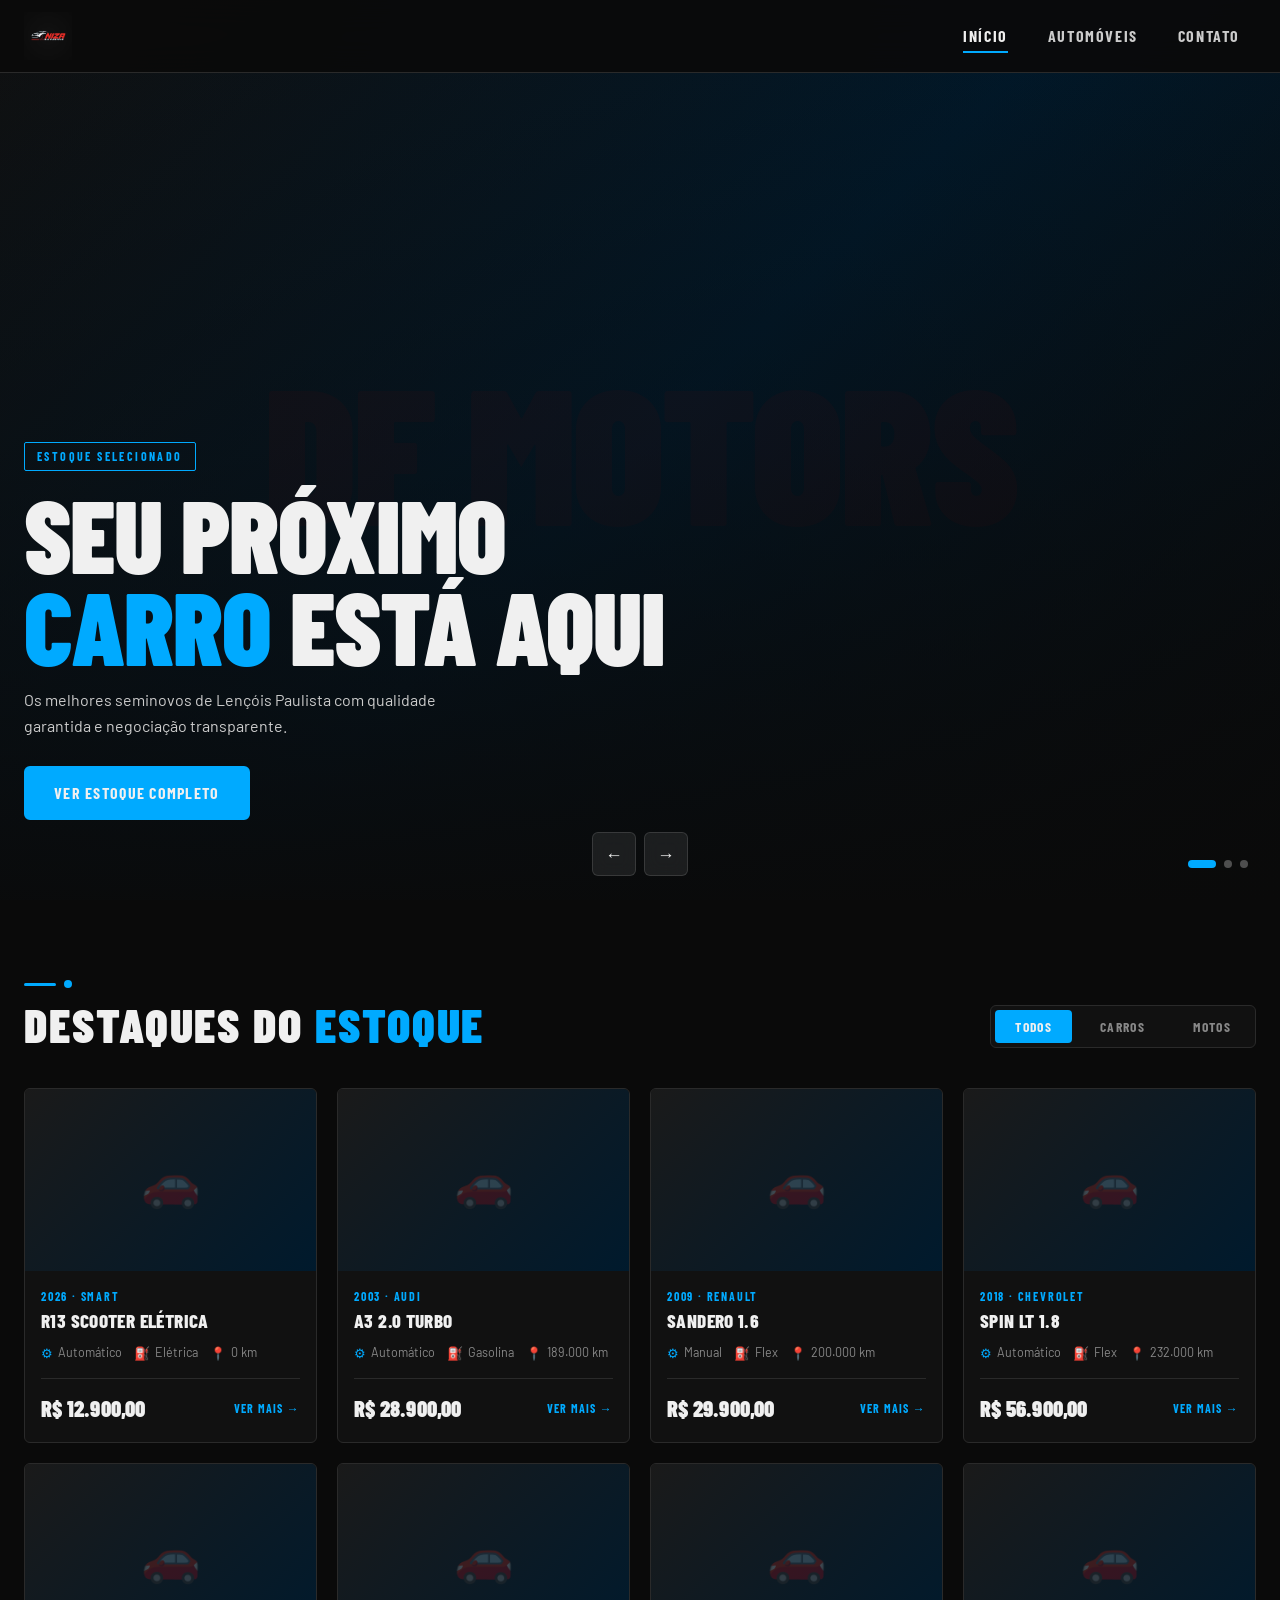
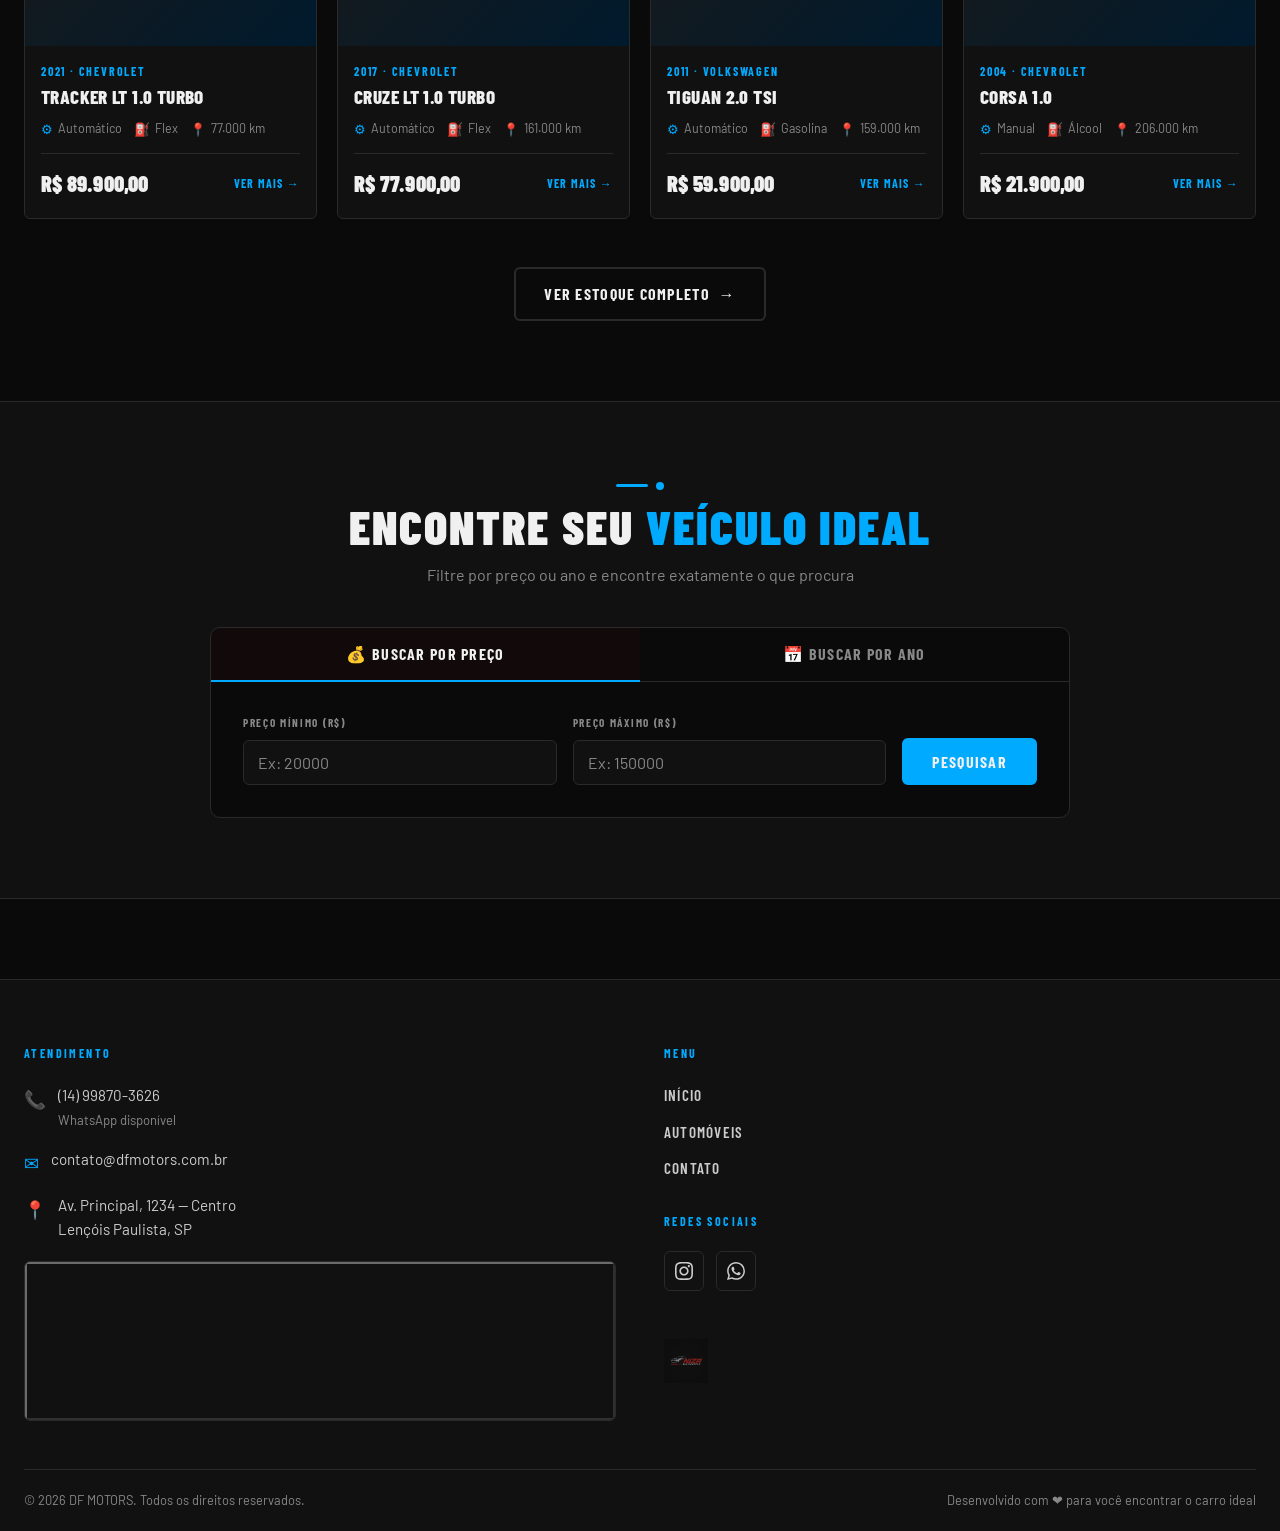
==== index.html @ ae1378fc "Initial commit" ====
<!DOCTYPE html>
<html lang="pt-BR">
<head>
  <meta charset="UTF-8">
  <meta name="viewport" content="width=device-width, initial-scale=1.0">
  <title>DF MOTORS — Seu próximo carro está aqui</title>
  <meta name="description" content="DF MOTORS — Os melhores carros e motos seminovos de Lençóis Paulista. Qualidade e confiança em cada negócio.">
  <link rel="stylesheet" href="css/style.css">
  <!-- Favicon placeholder -->
  <link rel="icon" href="imgs/logo.png" type="image/png">
</head>
<body>

  <!-- HEADER -->
  <div id="header-placeholder"></div>

  <!-- ════════════ HERO SLIDER ════════════ -->
  <section class="hero-slider" id="hero">

    <!-- SLIDE 1 — placeholder com texto grande (troque por <picture> com srcset quando tiver as imagens) -->
    <div class="slide active" data-index="0">
      <div class="slide-placeholder">
        <span class="slide-placeholder-text">DF MOTORS</span>
      </div>
      <!-- quando tiver imagem, substitua o slide-placeholder por:
      <picture>
        <source srcset="imgs/imgs-home/slide1-mobile.webp" media="(max-width:768px)">
        <source srcset="imgs/imgs-home/slide1.webp">
        <img src="imgs/imgs-home/slide1.jpg" alt="Slide 1" class="slide-bg" style="position:absolute;inset:0;width:100%;height:100%;object-fit:cover;">
      </picture>
      -->
      <div class="slide-overlay"></div>
      <div class="slide-content">
        <div class="container">
          <div class="slide-tag">Estoque selecionado</div>
          <h1 class="slide-title">Seu próximo<br><span>carro</span> está aqui</h1>
          <p class="slide-sub">Os melhores seminovos de Lençóis Paulista com qualidade garantida e negociação transparente.</p>
          <div class="slide-cta">
            <a href="carros.html" class="btn btn-red">Ver estoque completo</a>
          </div>
        </div>
      </div>
    </div>

    <!-- SLIDE 2 -->
    <div class="slide" data-index="1">
      <div class="slide-placeholder">
        <span class="slide-placeholder-text">QUALIDADE</span>
      </div>
      <div class="slide-overlay"></div>
      <div class="slide-content">
        <div class="container">
          <div class="slide-tag">Financiamento facilitado</div>
          <h1 class="slide-title">Parcelas que<br><span>cabem</span> no bolso</h1>
          <p class="slide-sub">Trabalhamos com os melhores bancos para você sair com seu veículo no mesmo dia.</p>
          <div class="slide-cta">
            <a href="contato.html" class="btn btn-red">Fale conosco</a>
          </div>
        </div>
      </div>
    </div>

    <!-- SLIDE 3 -->
    <div class="slide" data-index="2">
      <div class="slide-placeholder">
        <span class="slide-placeholder-text">CONFIANÇA</span>
      </div>
      <div class="slide-overlay"></div>
      <div class="slide-content">
        <div class="container">
          <div class="slide-tag">DF MOTORS</div>
          <h1 class="slide-title">Carros e<br><span>motos</span> premium</h1>
          <p class="slide-sub">Do popular ao esportivo, temos o veículo certo para cada estilo de vida.</p>
          <div class="slide-cta">
            <a href="carros.html" class="btn btn-red">Explorar modelos</a>
          </div>
        </div>
      </div>
    </div>

    <!-- Controles -->
    <div class="slider-dots">
      <button class="slider-dot active" data-dot="0"></button>
      <button class="slider-dot" data-dot="1"></button>
      <button class="slider-dot" data-dot="2"></button>
    </div>
    <div class="slider-arrows">
      <button class="slider-arrow" id="slide-prev">&#8592;</button>
      <button class="slider-arrow" id="slide-next">&#8594;</button>
    </div>
  </section>

  <!-- ════════════ ESTOQUE DESTAQUES ════════════ -->
  <section class="section" id="destaques">
    <div class="container">
      <div class="section-header">
        <div>
          <div class="red-line"></div>
          <h2 class="section-title">Destaques do <span>Estoque</span></h2>
        </div>
        <div class="filter-tabs">
          <button class="filter-tab active" data-type="todos">Todos</button>
          <button class="filter-tab" data-type="Carro">Carros</button>
          <button class="filter-tab" data-type="Moto">Motos</button>
        </div>
      </div>

      <div class="vehicles-grid" id="vehicles-grid">
        <!-- preenchido via JS -->
        <div style="grid-column:1/-1;text-align:center;padding:40px;color:var(--gray)">Carregando veículos...</div>
      </div>

      <div class="section-cta-wrap">
        <a href="carros.html" class="btn btn-outline">Ver estoque completo &nbsp;→</a>
      </div>
    </div>
  </section>

  <!-- ════════════ BUSCA / FILTROS RÁPIDOS ════════════ -->
  <section class="search-section" id="busca">
    <div class="container">
      <div style="text-align:center">
        <div class="red-line" style="justify-content:center"></div>
        <h2 class="section-title">Encontre seu <span>veículo ideal</span></h2>
        <p style="color:var(--gray);margin-top:12px">Filtre por preço ou ano e encontre exatamente o que procura</p>
      </div>

      <div class="search-box">
        <div class="search-tabs">
          <button class="search-tab-btn active" data-panel="preco">💰 Buscar por Preço</button>
          <button class="search-tab-btn" data-panel="ano">📅 Buscar por Ano</button>
        </div>

        <!-- Painel Preço -->
        <div class="search-panel active" id="panel-preco">
          <div class="search-field">
            <label>Preço Mínimo (R$)</label>
            <input type="number" id="preco-min" placeholder="Ex: 20000" min="0">
          </div>
          <div class="search-field">
            <label>Preço Máximo (R$)</label>
            <input type="number" id="preco-max" placeholder="Ex: 150000" min="0">
          </div>
          <button class="btn btn-red" id="btn-busca-preco">Pesquisar</button>
        </div>

        <!-- Painel Ano -->
        <div class="search-panel" id="panel-ano">
          <div class="search-field">
            <label>Ano Mínimo</label>
            <input type="number" id="ano-min" placeholder="Ex: 2018" min="1990" max="2025">
          </div>
          <div class="search-field">
            <label>Ano Máximo</label>
            <input type="number" id="ano-max" placeholder="Ex: 2024" min="1990" max="2025">
          </div>
          <button class="btn btn-red" id="btn-busca-ano">Pesquisar</button>
        </div>
      </div>
    </div>
  </section>

  <!-- FOOTER -->
  <div id="footer-placeholder"></div>

  <script src="js/components.js"></script>
  <script src="js/utils.js"></script>
  <script>
  // ── SLIDER ──────────────────────────────────────────
  (function() {
    const slides = document.querySelectorAll('.slide');
    const dots   = document.querySelectorAll('.slider-dot');
    let current  = 0;
    let timer;

    function goTo(n) {
      slides[current].classList.remove('active');
      dots[current].classList.remove('active');
      current = (n + slides.length) % slides.length;
      slides[current].classList.add('active');
      dots[current].classList.add('active');
    }

    function startAuto() {
      timer = setInterval(() => goTo(current + 1), 6000);
    }

    function resetAuto() {
      clearInterval(timer);
      startAuto();
    }

    document.getElementById('slide-next')?.addEventListener('click', () => { goTo(current + 1); resetAuto(); });
    document.getElementById('slide-prev')?.addEventListener('click', () => { goTo(current - 1); resetAuto(); });
    dots.forEach(d => d.addEventListener('click', () => { goTo(+d.dataset.dot); resetAuto(); }));

    startAuto();
  })();

  // ── BUSCA TABS ───────────────────────────────────────
  document.querySelectorAll('.search-tab-btn').forEach(btn => {
    btn.addEventListener('click', () => {
      document.querySelectorAll('.search-tab-btn').forEach(b => b.classList.remove('active'));
      document.querySelectorAll('.search-panel').forEach(p => p.classList.remove('active'));
      btn.classList.add('active');
      document.getElementById('panel-' + btn.dataset.panel)?.classList.add('active');
    });
  });

  // ── BUSCA POR PREÇO ──────────────────────────────────
  document.getElementById('btn-busca-preco')?.addEventListener('click', () => {
    const min = document.getElementById('preco-min').value;
    const max = document.getElementById('preco-max').value;
    const params = new URLSearchParams();
    if (min) params.set('precoMin', min);
    if (max) params.set('precoMax', max);
    window.location.href = 'carros.html?' + params.toString();
  });

  // ── BUSCA POR ANO ────────────────────────────────────
  document.getElementById('btn-busca-ano')?.addEventListener('click', () => {
    const min = document.getElementById('ano-min').value;
    const max = document.getElementById('ano-max').value;
    const params = new URLSearchParams();
    if (min) params.set('anoMin', min);
    if (max) params.set('anoMax', max);
    window.location.href = 'carros.html?' + params.toString();
  });

  // ── CARREGAR DESTAQUES ───────────────────────────────
  let allVehicles = [];
  let activeType  = 'todos';

  function renderGrid(type) {
    const grid = document.getElementById('vehicles-grid');
    if (!grid) return;
    const filtered = type === 'todos'
      ? allVehicles
      : allVehicles.filter(v => v.tipo === type);
    const slice = filtered.slice(0, 8);
    if (!slice.length) {
      grid.innerHTML = '<div style="grid-column:1/-1;text-align:center;padding:40px;color:var(--gray)">Nenhum veículo encontrado.</div>';
      return;
    }
    grid.innerHTML = slice.map(renderVehicleCard).join('');
    initScrollReveal();
  }

  document.querySelectorAll('.filter-tab').forEach(tab => {
    tab.addEventListener('click', () => {
      document.querySelectorAll('.filter-tab').forEach(t => t.classList.remove('active'));
      tab.classList.add('active');
      activeType = tab.dataset.type;
      renderGrid(activeType);
    });
  });

  loadVehicles().then(data => {
    allVehicles = data;
    renderGrid('todos');
  });
  </script>
</body>
</html>
---- css/style.css ----
/* ============================================================
   DF MOTORS — CSS PRINCIPAL
   Paleta: Preto #0a0a0a | Azul claro #00aaff | Branco #f0f0f0
   ============================================================ */

@import url('https://fonts.googleapis.com/css2?family=Barlow+Condensed:ital,wght@0,400;0,600;0,700;0,800;0,900;1,700&family=Barlow:wght@300;400;500;600&display=swap');

/* ── RESET & BASE ── */
*, *::before, *::after { box-sizing: border-box; margin: 0; padding: 0; }

:root {
  --bg:        #0a0a0a;
  --bg2:       #111111;
  --bg3:       #1a1a1a;
  --red:       #00aaff;
  --red-dark:  #0077b6;
  --red-light: #33c7ff;
  --white:     #f0f0f0;
  --gray:      #888888;
  --gray-light:#cccccc;
  --border:    #2a2a2a;
  --font-display: 'Barlow Condensed', sans-serif;
  --font-body:    'Barlow', sans-serif;
  --radius:    6px;
  --transition: 0.3s cubic-bezier(0.4, 0, 0.2, 1);
}

html { scroll-behavior: smooth; }

body {
  background: var(--bg);
  color: var(--white);
  font-family: var(--font-body);
  font-size: 16px;
  line-height: 1.6;
  overflow-x: hidden;
}

a { color: inherit; text-decoration: none; }
img { display: block; max-width: 100%; }
ul { list-style: none; }
button { cursor: pointer; border: none; background: none; font-family: inherit; }
input, select { font-family: inherit; }

/* ── SCROLLBAR ── */
::-webkit-scrollbar { width: 6px; }
::-webkit-scrollbar-track { background: var(--bg); }
::-webkit-scrollbar-thumb { background: var(--red); border-radius: 3px; }

/* ── UTILITÁRIOS ── */
.container { width: 100%; max-width: 1280px; margin: 0 auto; padding: 0 24px; }
.section-title {
  font-family: var(--font-display);
  font-size: clamp(2rem, 4vw, 3rem);
  font-weight: 900;
  text-transform: uppercase;
  letter-spacing: 0.04em;
  line-height: 1;
}
.section-title span { color: var(--red); }

.btn {
  display: inline-flex;
  align-items: center;
  gap: 8px;
  padding: 12px 28px;
  font-family: var(--font-display);
  font-size: 1rem;
  font-weight: 700;
  letter-spacing: 0.08em;
  text-transform: uppercase;
  border-radius: var(--radius);
  transition: var(--transition);
}
.btn-red {
  background: var(--red);
  color: var(--white);
  border: 2px solid var(--red);
}
.btn-red:hover {
  background: var(--red-light);
  border-color: var(--red-light);
  transform: translateY(-2px);
  box-shadow: 0 8px 24px rgba(204,0,0,0.35);
}
.btn-outline {
  background: transparent;
  color: var(--white);
  border: 2px solid var(--border);
}
.btn-outline:hover {
  border-color: var(--red);
  color: var(--red);
  transform: translateY(-2px);
}
.btn-ghost {
  background: transparent;
  color: var(--gray-light);
  border: 2px solid transparent;
  padding: 10px 20px;
}
.btn-ghost.active, .btn-ghost:hover {
  color: var(--white);
  border-color: var(--red);
  background: rgba(204,0,0,0.08);
}

/* ════════════════════════════════════════
   HEADER
════════════════════════════════════════ */
#header {
  position: fixed;
  top: 0; left: 0; right: 0;
  z-index: 1000;
  background: rgba(10,10,10,0.92);
  backdrop-filter: blur(16px);
  border-bottom: 1px solid var(--border);
  transition: box-shadow var(--transition);
}
#header.scrolled {
  box-shadow: 0 4px 32px rgba(0,0,0,0.6);
}
.header-inner {
  display: flex;
  align-items: center;
  justify-content: space-between;
  height: 72px;
}
.header-logo img {
  height: 48px;
  width: auto;
  transition: opacity var(--transition);
}
.header-logo:hover img { opacity: 0.85; }

.nav-links {
  display: flex;
  align-items: center;
  gap: 8px;
}
.nav-links a {
  font-family: var(--font-display);
  font-size: 1rem;
  font-weight: 700;
  letter-spacing: 0.1em;
  text-transform: uppercase;
  padding: 8px 16px;
  border-radius: var(--radius);
  color: var(--gray-light);
  transition: var(--transition);
  position: relative;
}
.nav-links a::after {
  content: '';
  position: absolute;
  bottom: 4px; left: 16px; right: 16px;
  height: 2px;
  background: var(--red);
  transform: scaleX(0);
  transition: transform var(--transition);
}
.nav-links a:hover, .nav-links a.active {
  color: var(--white);
}
.nav-links a:hover::after, .nav-links a.active::after {
  transform: scaleX(1);
}

/* Hamburger */
.nav-toggle {
  display: none;
  flex-direction: column;
  gap: 5px;
  padding: 8px;
  cursor: pointer;
}
.nav-toggle span {
  display: block;
  width: 24px;
  height: 2px;
  background: var(--white);
  border-radius: 2px;
  transition: var(--transition);
}
.nav-toggle.open span:nth-child(1) { transform: translateY(7px) rotate(45deg); }
.nav-toggle.open span:nth-child(2) { opacity: 0; }
.nav-toggle.open span:nth-child(3) { transform: translateY(-7px) rotate(-45deg); }

/* Mobile nav */
.nav-mobile {
  display: none;
  flex-direction: column;
  background: var(--bg2);
  border-top: 1px solid var(--border);
  padding: 16px 24px 24px;
  gap: 4px;
}
.nav-mobile.open { display: flex; }
.nav-mobile a {
  font-family: var(--font-display);
  font-size: 1.2rem;
  font-weight: 700;
  letter-spacing: 0.1em;
  text-transform: uppercase;
  color: var(--gray-light);
  padding: 12px 0;
  border-bottom: 1px solid var(--border);
  transition: var(--transition);
}
.nav-mobile a:hover, .nav-mobile a.active { color: var(--red); }

/* ════════════════════════════════════════
   FOOTER
════════════════════════════════════════ */
#footer {
  background: var(--bg2);
  border-top: 1px solid var(--border);
  padding: 64px 0 0;
  margin-top: 80px;
}
.footer-grid {
  display: grid;
  grid-template-columns: 1fr 1fr;
  gap: 48px;
}
.footer-col-title {
  font-family: var(--font-display);
  font-size: 0.75rem;
  font-weight: 700;
  letter-spacing: 0.2em;
  text-transform: uppercase;
  color: var(--red);
  margin-bottom: 20px;
}
.footer-contact-item {
  display: flex;
  align-items: flex-start;
  gap: 12px;
  margin-bottom: 16px;
  color: var(--gray-light);
  font-size: 0.95rem;
}
.footer-contact-item .icon {
  font-size: 1.1rem;
  color: var(--red);
  margin-top: 2px;
  flex-shrink: 0;
}
.footer-map {
  margin-top: 20px;
  border-radius: var(--radius);
  overflow: hidden;
  border: 1px solid var(--border);
  height: 160px;
}
.footer-map iframe {
  width: 100%; height: 100%;
  filter: grayscale(1) invert(0.9) contrast(0.9);
}
.footer-menu-links {
  display: flex;
  flex-direction: column;
  gap: 12px;
  margin-bottom: 32px;
}
.footer-menu-links a {
  font-family: var(--font-display);
  font-size: 0.95rem;
  font-weight: 600;
  letter-spacing: 0.08em;
  text-transform: uppercase;
  color: var(--gray-light);
  transition: var(--transition);
}
.footer-menu-links a:hover { color: var(--red); }
.social-links {
  display: flex;
  gap: 12px;
}
.social-link {
  display: flex;
  align-items: center;
  justify-content: center;
  width: 40px; height: 40px;
  border-radius: var(--radius);
  border: 1px solid var(--border);
  color: var(--gray-light);
  font-size: 1.1rem;
  transition: var(--transition);
}
.social-link:hover {
  border-color: var(--red);
  color: var(--red);
  background: rgba(204,0,0,0.08);
}
.footer-bottom {
  margin-top: 48px;
  padding: 20px 0;
  border-top: 1px solid var(--border);
  display: flex;
  align-items: center;
  justify-content: space-between;
  gap: 16px;
}
.footer-bottom p {
  font-size: 0.8rem;
  color: var(--gray);
}

/* ════════════════════════════════════════
   HERO SLIDER
════════════════════════════════════════ */
.hero-slider {
  position: relative;
  width: 100%;
  height: 100svh;
  min-height: 520px;
  overflow: hidden;
  background: var(--bg);
}
.slide {
  position: absolute;
  inset: 0;
  opacity: 0;
  transition: opacity 0.9s ease;
  display: flex;
  align-items: flex-end;
}
.slide.active { opacity: 1; }
.slide-bg {
  position: absolute;
  inset: 0;
  background-size: cover;
  background-position: center;
  transform: scale(1.04);
  transition: transform 6.5s ease;
}
.slide.active .slide-bg { transform: scale(1); }
.slide-overlay {
  position: absolute;
  inset: 0;
  background: linear-gradient(to top, rgba(10,10,10,0.95) 0%, rgba(10,10,10,0.4) 50%, rgba(10,10,10,0.1) 100%);
}
.slide-content {
  position: relative;
  z-index: 2;
  padding-bottom: 80px;
  width: 100%;
}
.slide-content .container {}
.slide-tag {
  display: inline-block;
  font-family: var(--font-display);
  font-size: 0.75rem;
  font-weight: 700;
  letter-spacing: 0.2em;
  text-transform: uppercase;
  color: var(--red);
  border: 1px solid var(--red);
  padding: 4px 12px;
  border-radius: 2px;
  margin-bottom: 16px;
  opacity: 0;
  transform: translateY(20px);
  transition: opacity 0.5s 0.2s ease, transform 0.5s 0.2s ease;
}
.slide.active .slide-tag { opacity: 1; transform: translateY(0); }
.slide-title {
  font-family: var(--font-display);
  font-size: clamp(3rem, 8vw, 7rem);
  font-weight: 900;
  text-transform: uppercase;
  line-height: 0.9;
  letter-spacing: -0.01em;
  margin-bottom: 16px;
  opacity: 0;
  transform: translateY(30px);
  transition: opacity 0.5s 0.35s ease, transform 0.5s 0.35s ease;
}
.slide.active .slide-title { opacity: 1; transform: translateY(0); }
.slide-title span { color: var(--red); }
.slide-sub {
  font-size: 1rem;
  color: var(--gray-light);
  margin-bottom: 28px;
  max-width: 480px;
  opacity: 0;
  transform: translateY(20px);
  transition: opacity 0.5s 0.5s ease, transform 0.5s 0.5s ease;
}
.slide.active .slide-sub { opacity: 1; transform: translateY(0); }
.slide-cta {
  opacity: 0;
  transform: translateY(20px);
  transition: opacity 0.5s 0.65s ease, transform 0.5s 0.65s ease;
}
.slide.active .slide-cta { opacity: 1; transform: translateY(0); }

/* Slider controls */
.slider-dots {
  position: absolute;
  bottom: 32px; right: 32px;
  display: flex;
  gap: 8px;
  z-index: 10;
}
.slider-dot {
  width: 8px; height: 8px;
  border-radius: 50%;
  background: rgba(240,240,240,0.3);
  cursor: pointer;
  transition: var(--transition);
  border: none;
}
.slider-dot.active {
  background: var(--red);
  width: 28px;
  border-radius: 4px;
}
.slider-arrows {
  position: absolute;
  bottom: 24px; left: 50%;
  transform: translateX(-50%);
  display: flex;
  gap: 8px;
  z-index: 10;
}
.slider-arrow {
  width: 44px; height: 44px;
  border-radius: var(--radius);
  background: rgba(255,255,255,0.08);
  backdrop-filter: blur(8px);
  border: 1px solid rgba(255,255,255,0.12);
  color: var(--white);
  font-size: 1.1rem;
  display: flex; align-items: center; justify-content: center;
  transition: var(--transition);
}
.slider-arrow:hover {
  background: var(--red);
  border-color: var(--red);
}

/* Placeholder slide quando sem imagem */
.slide-placeholder {
  position: absolute;
  inset: 0;
  display: flex;
  align-items: center;
  justify-content: center;
  background: linear-gradient(135deg, #111 0%, #001a2d 50%, #0a0a0a 100%);
}
.slide-placeholder-text {
  font-family: var(--font-display);
  font-size: clamp(4rem, 15vw, 14rem);
  font-weight: 900;
  text-transform: uppercase;
  letter-spacing: -0.02em;
  color: rgba(204,0,0,0.07);
  user-select: none;
  white-space: nowrap;
}

/* ════════════════════════════════════════
   SEÇÃO ESTOQUE HOME
════════════════════════════════════════ */
.section { padding: 80px 0; }
.section-header {
  display: flex;
  align-items: flex-end;
  justify-content: space-between;
  gap: 24px;
  margin-bottom: 40px;
  flex-wrap: wrap;
}
.filter-tabs {
  display: flex;
  gap: 8px;
  background: var(--bg2);
  border: 1px solid var(--border);
  border-radius: var(--radius);
  padding: 4px;
}
.filter-tab {
  font-family: var(--font-display);
  font-size: 0.85rem;
  font-weight: 700;
  letter-spacing: 0.1em;
  text-transform: uppercase;
  padding: 8px 20px;
  border-radius: 4px;
  color: var(--gray);
  transition: var(--transition);
  border: none;
  background: none;
  cursor: pointer;
}
.filter-tab.active {
  background: var(--red);
  color: var(--white);
}
.filter-tab:hover:not(.active) { color: var(--white); }

/* Grid de cards */
.vehicles-grid {
  display: grid;
  grid-template-columns: repeat(4, 1fr);
  gap: 20px;
}

/* ── CARD DE VEÍCULO ── */
.vehicle-card {
  background: var(--bg2);
  border: 1px solid var(--border);
  border-radius: var(--radius);
  overflow: hidden;
  transition: var(--transition);
  cursor: pointer;
  position: relative;
}
.vehicle-card:hover {
  border-color: var(--red);
  transform: translateY(-4px);
  box-shadow: 0 16px 40px rgba(0,0,0,0.5), 0 0 0 1px rgba(204,0,0,0.2);
}
.card-img-wrap {
  position: relative;
  aspect-ratio: 16/10;
  overflow: hidden;
  background: var(--bg3);
}
.card-img-wrap img {
  width: 100%; height: 100%;
  object-fit: cover;
  transition: transform 0.5s ease;
}
.vehicle-card:hover .card-img-wrap img { transform: scale(1.06); }
.card-badge {
  position: absolute;
  top: 10px; left: 10px;
  font-family: var(--font-display);
  font-size: 0.7rem;
  font-weight: 700;
  letter-spacing: 0.12em;
  text-transform: uppercase;
  padding: 3px 10px;
  border-radius: 3px;
  background: var(--red);
  color: var(--white);
}
.card-img-placeholder {
  width: 100%; height: 100%;
  display: flex;
  align-items: center;
  justify-content: center;
  background: linear-gradient(135deg, var(--bg3), #001a2d);
  color: rgba(204,0,0,0.2);
  font-size: 3rem;
}
.card-body {
  padding: 16px;
}
.card-year-brand {
  font-family: var(--font-display);
  font-size: 0.75rem;
  font-weight: 700;
  letter-spacing: 0.15em;
  text-transform: uppercase;
  color: var(--red);
  margin-bottom: 4px;
}
.card-name {
  font-family: var(--font-display);
  font-size: 1.2rem;
  font-weight: 800;
  text-transform: uppercase;
  letter-spacing: 0.02em;
  line-height: 1.1;
  margin-bottom: 12px;
  color: var(--white);
}
.card-specs {
  display: flex;
  gap: 12px;
  flex-wrap: wrap;
  margin-bottom: 14px;
}
.card-spec {
  display: flex;
  align-items: center;
  gap: 5px;
  font-size: 0.78rem;
  color: var(--gray);
}
.card-spec .spec-icon { color: var(--red); font-size: 0.8rem; }
.card-footer {
  display: flex;
  align-items: center;
  justify-content: space-between;
  padding-top: 12px;
  border-top: 1px solid var(--border);
}
.card-price {
  font-family: var(--font-display);
  font-size: 1.4rem;
  font-weight: 900;
  color: var(--white);
  letter-spacing: 0.01em;
}
.card-cta {
  font-family: var(--font-display);
  font-size: 0.75rem;
  font-weight: 700;
  letter-spacing: 0.1em;
  text-transform: uppercase;
  color: var(--red);
  display: flex;
  align-items: center;
  gap: 4px;
  transition: var(--transition);
}
.vehicle-card:hover .card-cta { gap: 8px; }

.section-cta-wrap {
  text-align: center;
  margin-top: 48px;
}

/* ════════════════════════════════════════
   SEÇÃO BUSCA / FILTROS HOME
════════════════════════════════════════ */
.search-section {
  padding: 80px 0;
  background: var(--bg2);
  border-top: 1px solid var(--border);
  border-bottom: 1px solid var(--border);
}
.search-box {
  background: var(--bg);
  border: 1px solid var(--border);
  border-radius: 10px;
  overflow: hidden;
  max-width: 860px;
  margin: 40px auto 0;
}
.search-tabs {
  display: flex;
  border-bottom: 1px solid var(--border);
}
.search-tab-btn {
  flex: 1;
  padding: 16px;
  font-family: var(--font-display);
  font-size: 1rem;
  font-weight: 700;
  letter-spacing: 0.08em;
  text-transform: uppercase;
  color: var(--gray);
  border: none;
  background: none;
  cursor: pointer;
  transition: var(--transition);
  border-bottom: 2px solid transparent;
  margin-bottom: -1px;
}
.search-tab-btn.active {
  color: var(--white);
  border-bottom-color: var(--red);
  background: rgba(204,0,0,0.04);
}
.search-tab-btn:hover:not(.active) { color: var(--white); }
.search-panel {
  display: none;
  padding: 32px;
}
.search-panel.active { display: flex; gap: 16px; align-items: flex-end; flex-wrap: wrap; }
.search-field {
  flex: 1;
  min-width: 140px;
}
.search-field label {
  display: block;
  font-family: var(--font-display);
  font-size: 0.7rem;
  font-weight: 700;
  letter-spacing: 0.15em;
  text-transform: uppercase;
  color: var(--gray);
  margin-bottom: 8px;
}
.search-field input {
  width: 100%;
  background: var(--bg2);
  border: 1px solid var(--border);
  border-radius: var(--radius);
  color: var(--white);
  padding: 12px 14px;
  font-size: 1rem;
  transition: var(--transition);
}
.search-field input:focus {
  outline: none;
  border-color: var(--red);
  box-shadow: 0 0 0 3px rgba(204,0,0,0.12);
}
.search-field input::placeholder { color: var(--gray); }

/* ════════════════════════════════════════
   PÁGINA AUTOMÓVEIS
════════════════════════════════════════ */
.page-hero {
  padding: 140px 0 48px;
  border-bottom: 1px solid var(--border);
  background: linear-gradient(180deg, rgba(204,0,0,0.05) 0%, transparent 100%);
}
.page-hero-title {
  font-family: var(--font-display);
  font-size: clamp(3rem, 6vw, 5rem);
  font-weight: 900;
  text-transform: uppercase;
  letter-spacing: -0.01em;
  line-height: 0.9;
}
.page-hero-title span { color: var(--red); }
.page-hero-sub {
  color: var(--gray);
  margin-top: 12px;
  font-size: 1rem;
}

/* Filtros da página carros */
.filters-bar {
  background: var(--bg2);
  border-bottom: 1px solid var(--border);
  padding: 24px 0;
  position: sticky;
  top: 72px;
  z-index: 100;
}
.filters-form {
  display: flex;
  gap: 12px;
  align-items: flex-end;
  flex-wrap: wrap;
}
.filter-field {
  display: flex;
  flex-direction: column;
  gap: 6px;
}
.filter-field label {
  font-family: var(--font-display);
  font-size: 0.65rem;
  font-weight: 700;
  letter-spacing: 0.18em;
  text-transform: uppercase;
  color: var(--gray);
}
.filter-field input,
.filter-field select {
  background: var(--bg3);
  border: 1px solid var(--border);
  border-radius: var(--radius);
  color: var(--white);
  padding: 9px 12px;
  font-size: 0.9rem;
  min-width: 100px;
  transition: var(--transition);
}
.filter-field input:focus,
.filter-field select:focus {
  outline: none;
  border-color: var(--red);
}
.filter-field select option { background: var(--bg2); }
.filter-search-input {
  flex: 1;
  min-width: 180px;
}
.filters-form .btn { align-self: flex-end; }

/* Resultados */
.results-info {
  padding: 24px 0 16px;
  color: var(--gray);
  font-size: 0.9rem;
}
.results-info span { color: var(--white); font-weight: 600; }

.vehicles-grid-full {
  display: grid;
  grid-template-columns: repeat(4, 1fr);
  gap: 20px;
  padding-bottom: 80px;
}
.no-results {
  grid-column: 1/-1;
  text-align: center;
  padding: 80px 0;
  color: var(--gray);
}
.no-results .icon { font-size: 3rem; margin-bottom: 16px; }
.no-results h3 {
  font-family: var(--font-display);
  font-size: 1.5rem;
  font-weight: 800;
  text-transform: uppercase;
  color: var(--white);
  margin-bottom: 8px;
}

/* ════════════════════════════════════════
   PÁGINA CARRO INDIVIDUAL
════════════════════════════════════════ */
.vehicle-page { padding: 120px 0 80px; }
.vehicle-layout {
  display: grid;
  grid-template-columns: 1fr 440px;
  gap: 48px;
  align-items: start;
}
.gallery-main {
  aspect-ratio: 16/10;
  background: var(--bg2);
  border-radius: var(--radius);
  overflow: hidden;
  border: 1px solid var(--border);
  margin-bottom: 12px;
}
.gallery-main img {
  width: 100%; height: 100%;
  object-fit: cover;
  transition: opacity 0.3s ease;
}
.gallery-thumbs {
  display: flex;
  gap: 10px;
  flex-wrap: wrap;
}
.gallery-thumb {
  width: 80px; height: 56px;
  border-radius: 4px;
  overflow: hidden;
  border: 2px solid var(--border);
  cursor: pointer;
  transition: var(--transition);
  flex-shrink: 0;
}
.gallery-thumb.active, .gallery-thumb:hover {
  border-color: var(--red);
}
.gallery-thumb img { width: 100%; height: 100%; object-fit: cover; }

.vehicle-info { position: sticky; top: 96px; }
.vehicle-badge {
  display: inline-block;
  font-family: var(--font-display);
  font-size: 0.7rem;
  font-weight: 700;
  letter-spacing: 0.15em;
  text-transform: uppercase;
  color: var(--red);
  border: 1px solid rgba(204,0,0,0.4);
  padding: 4px 12px;
  border-radius: 3px;
  margin-bottom: 12px;
}
.vehicle-name {
  font-family: var(--font-display);
  font-size: clamp(2rem, 4vw, 3rem);
  font-weight: 900;
  text-transform: uppercase;
  line-height: 1;
  letter-spacing: -0.01em;
  margin-bottom: 8px;
}
.vehicle-price-block {
  margin: 20px 0;
  padding: 20px;
  background: var(--bg2);
  border-radius: var(--radius);
  border: 1px solid var(--border);
}
.vehicle-price-label {
  font-family: var(--font-display);
  font-size: 0.7rem;
  font-weight: 700;
  letter-spacing: 0.15em;
  text-transform: uppercase;
  color: var(--gray);
  margin-bottom: 4px;
}
.vehicle-price {
  font-family: var(--font-display);
  font-size: 2.8rem;
  font-weight: 900;
  color: var(--white);
  line-height: 1;
}
.vehicle-specs-grid {
  display: grid;
  grid-template-columns: 1fr 1fr;
  gap: 12px;
  margin: 24px 0;
}
.spec-card {
  background: var(--bg2);
  border: 1px solid var(--border);
  border-radius: var(--radius);
  padding: 14px;
  transition: var(--transition);
}
.spec-card:hover { border-color: rgba(204,0,0,0.3); }
.spec-card-label {
  font-family: var(--font-display);
  font-size: 0.65rem;
  font-weight: 700;
  letter-spacing: 0.18em;
  text-transform: uppercase;
  color: var(--red);
  margin-bottom: 4px;
}
.spec-card-value {
  font-family: var(--font-display);
  font-size: 1.1rem;
  font-weight: 800;
  color: var(--white);
  text-transform: uppercase;
}

/* ════════════════════════════════════════
   PÁGINA CONTATO
════════════════════════════════════════ */
.contact-page { padding: 120px 0 80px; }
.contact-hero {
  display: flex;
  align-items: center;
  gap: 48px;
  margin-bottom: 64px;
  padding-bottom: 64px;
  border-bottom: 1px solid var(--border);
  flex-wrap: wrap;
}
.contact-logo img {
  height: 120px;
  width: auto;
}
.contact-info-list { display: flex; flex-direction: column; gap: 16px; }
.contact-info-item {
  display: flex;
  align-items: center;
  gap: 14px;
}
.contact-info-icon {
  width: 44px; height: 44px;
  display: flex; align-items: center; justify-content: center;
  background: rgba(204,0,0,0.1);
  border: 1px solid rgba(204,0,0,0.25);
  border-radius: var(--radius);
  color: var(--red);
  font-size: 1.1rem;
  flex-shrink: 0;
}
.contact-info-label {
  font-family: var(--font-display);
  font-size: 0.7rem;
  font-weight: 700;
  letter-spacing: 0.15em;
  text-transform: uppercase;
  color: var(--gray);
  margin-bottom: 2px;
}
.contact-info-value {
  font-size: 1rem;
  font-weight: 500;
  color: var(--white);
}

.contact-grid {
  display: grid;
  grid-template-columns: 1fr 1fr;
  gap: 48px;
  align-items: start;
}
.contact-map-section {}
.contact-map-frame {
  border-radius: var(--radius);
  overflow: hidden;
  border: 1px solid var(--border);
  height: 320px;
  margin: 16px 0;
}
.contact-map-frame iframe { width: 100%; height: 100%; filter: grayscale(1); }

.hours-grid {
  display: flex;
  flex-direction: column;
  gap: 2px;
}
.hours-row {
  display: flex;
  justify-content: space-between;
  align-items: center;
  padding: 12px 0;
  border-bottom: 1px solid var(--border);
  font-size: 0.9rem;
}
.hours-row:last-child { border-bottom: none; }
.hours-day { color: var(--gray-light); }
.hours-time { color: var(--white); font-weight: 600; }
.hours-closed { color: var(--red); font-weight: 600; }

/* ════════════════════════════════════════
   ANIMAÇÕES DE ENTRADA
════════════════════════════════════════ */
.fade-up {
  opacity: 0;
  transform: translateY(32px);
  transition: opacity 0.6s ease, transform 0.6s ease;
}
.fade-up.visible {
  opacity: 1;
  transform: translateY(0);
}
.fade-up:nth-child(2) { transition-delay: 0.1s; }
.fade-up:nth-child(3) { transition-delay: 0.2s; }
.fade-up:nth-child(4) { transition-delay: 0.3s; }
.fade-up:nth-child(5) { transition-delay: 0.4s; }
.fade-up:nth-child(6) { transition-delay: 0.5s; }
.fade-up:nth-child(7) { transition-delay: 0.6s; }
.fade-up:nth-child(8) { transition-delay: 0.7s; }

/* Red line decoration */
.red-line {
  display: flex;
  align-items: center;
  gap: 8px;
  margin-bottom: 12px;
}
.red-line::before {
  content: '';
  display: block;
  width: 32px; height: 3px;
  background: var(--red);
  border-radius: 2px;
}
.red-line::after {
  content: '';
  display: block;
  width: 8px; height: 8px;
  background: var(--red);
  border-radius: 50%;
}

/* ════════════════════════════════════════
   RESPONSIVO
════════════════════════════════════════ */
@media (max-width: 1024px) {
  .vehicles-grid,
  .vehicles-grid-full { grid-template-columns: repeat(3, 1fr); }
  .vehicle-layout { grid-template-columns: 1fr; }
  .vehicle-info { position: static; }
}

@media (max-width: 768px) {
  .nav-links { display: none; }
  .nav-toggle { display: flex; }

  .vehicles-grid,
  .vehicles-grid-full { grid-template-columns: repeat(2, 1fr); }

  .footer-grid { grid-template-columns: 1fr; gap: 32px; }

  .contact-grid { grid-template-columns: 1fr; }
  .contact-hero { flex-direction: column; gap: 32px; }

  .search-panel.active { flex-direction: column; }
  .search-field { width: 100%; }

  .filters-form { gap: 10px; }
  .filter-field input, .filter-field select { min-width: 80px; }

  .gallery-thumbs { gap: 8px; }
  .gallery-thumb { width: 64px; height: 44px; }

  .footer-bottom { flex-direction: column; text-align: center; }
}

@media (max-width: 480px) {
  .vehicles-grid,
  .vehicles-grid-full { grid-template-columns: 1fr; }
  .vehicle-specs-grid { grid-template-columns: 1fr; }
  .slide-title { font-size: 2.8rem; }
}
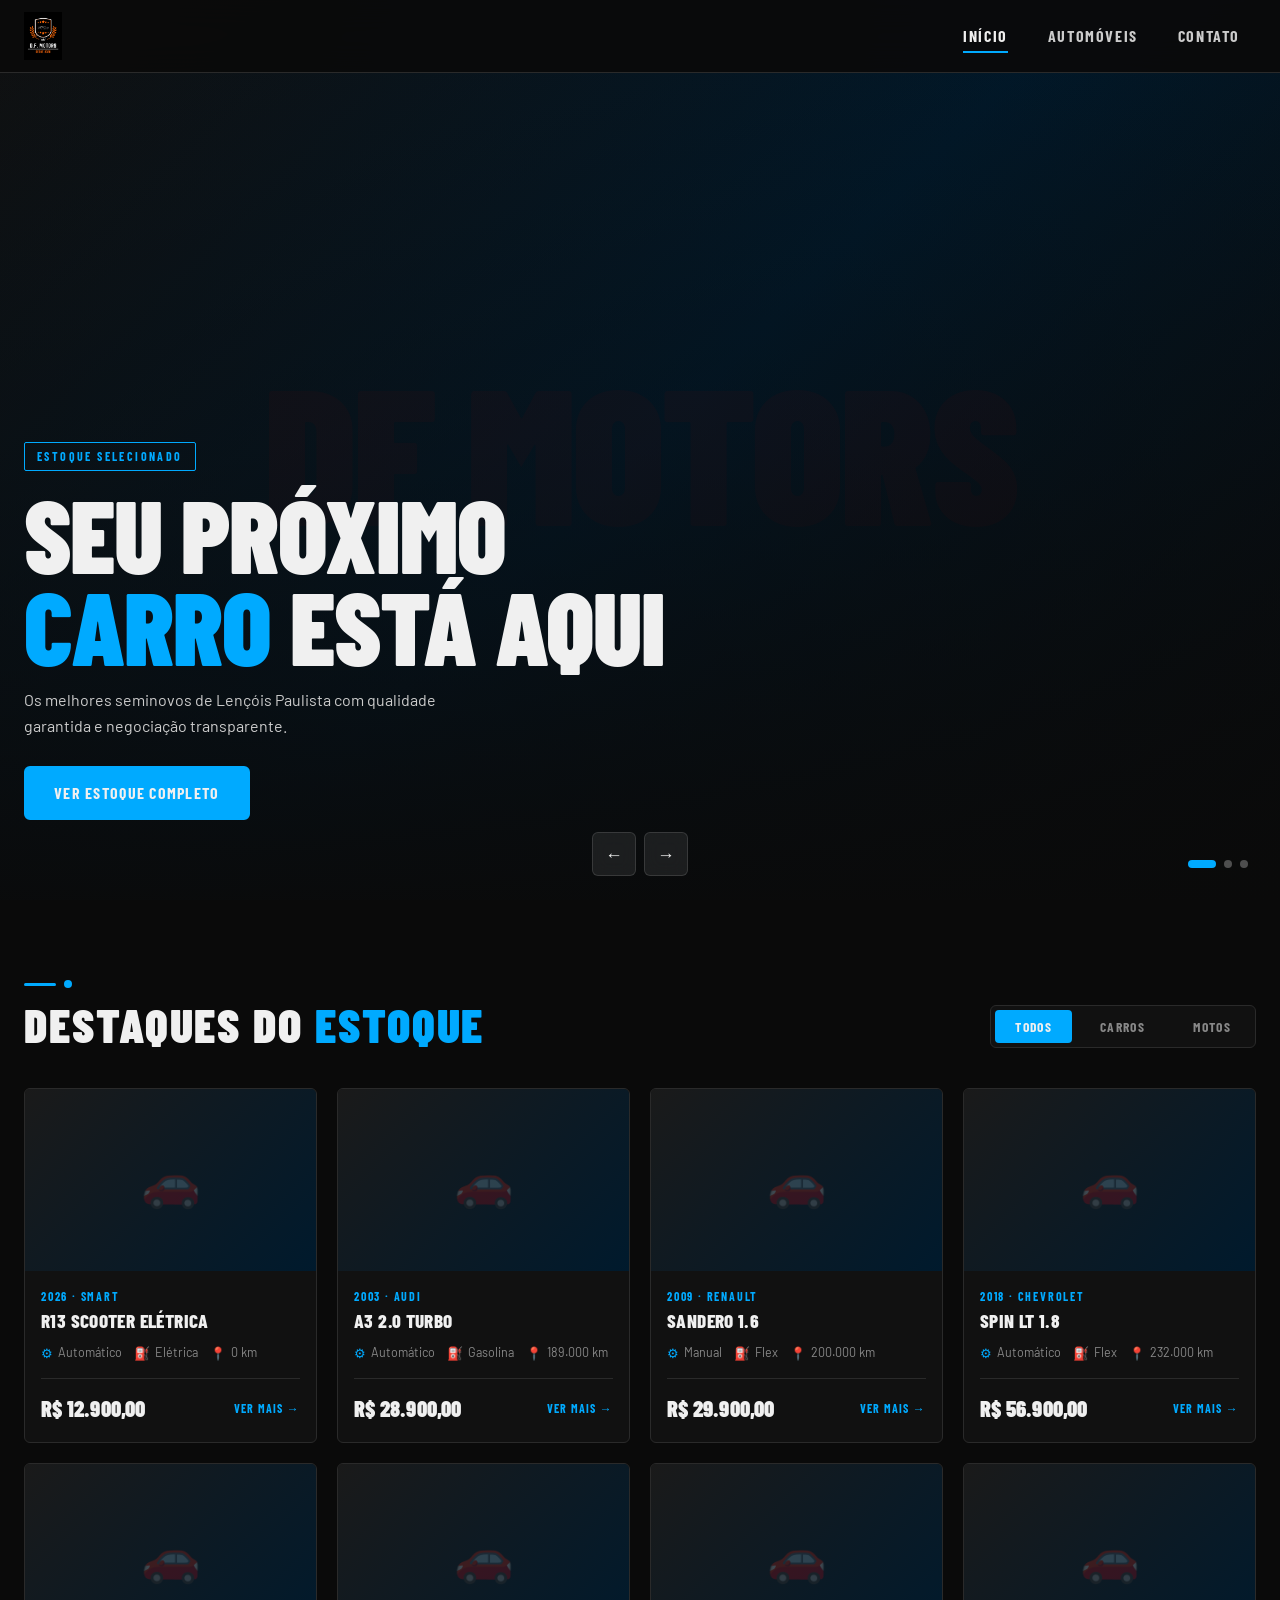
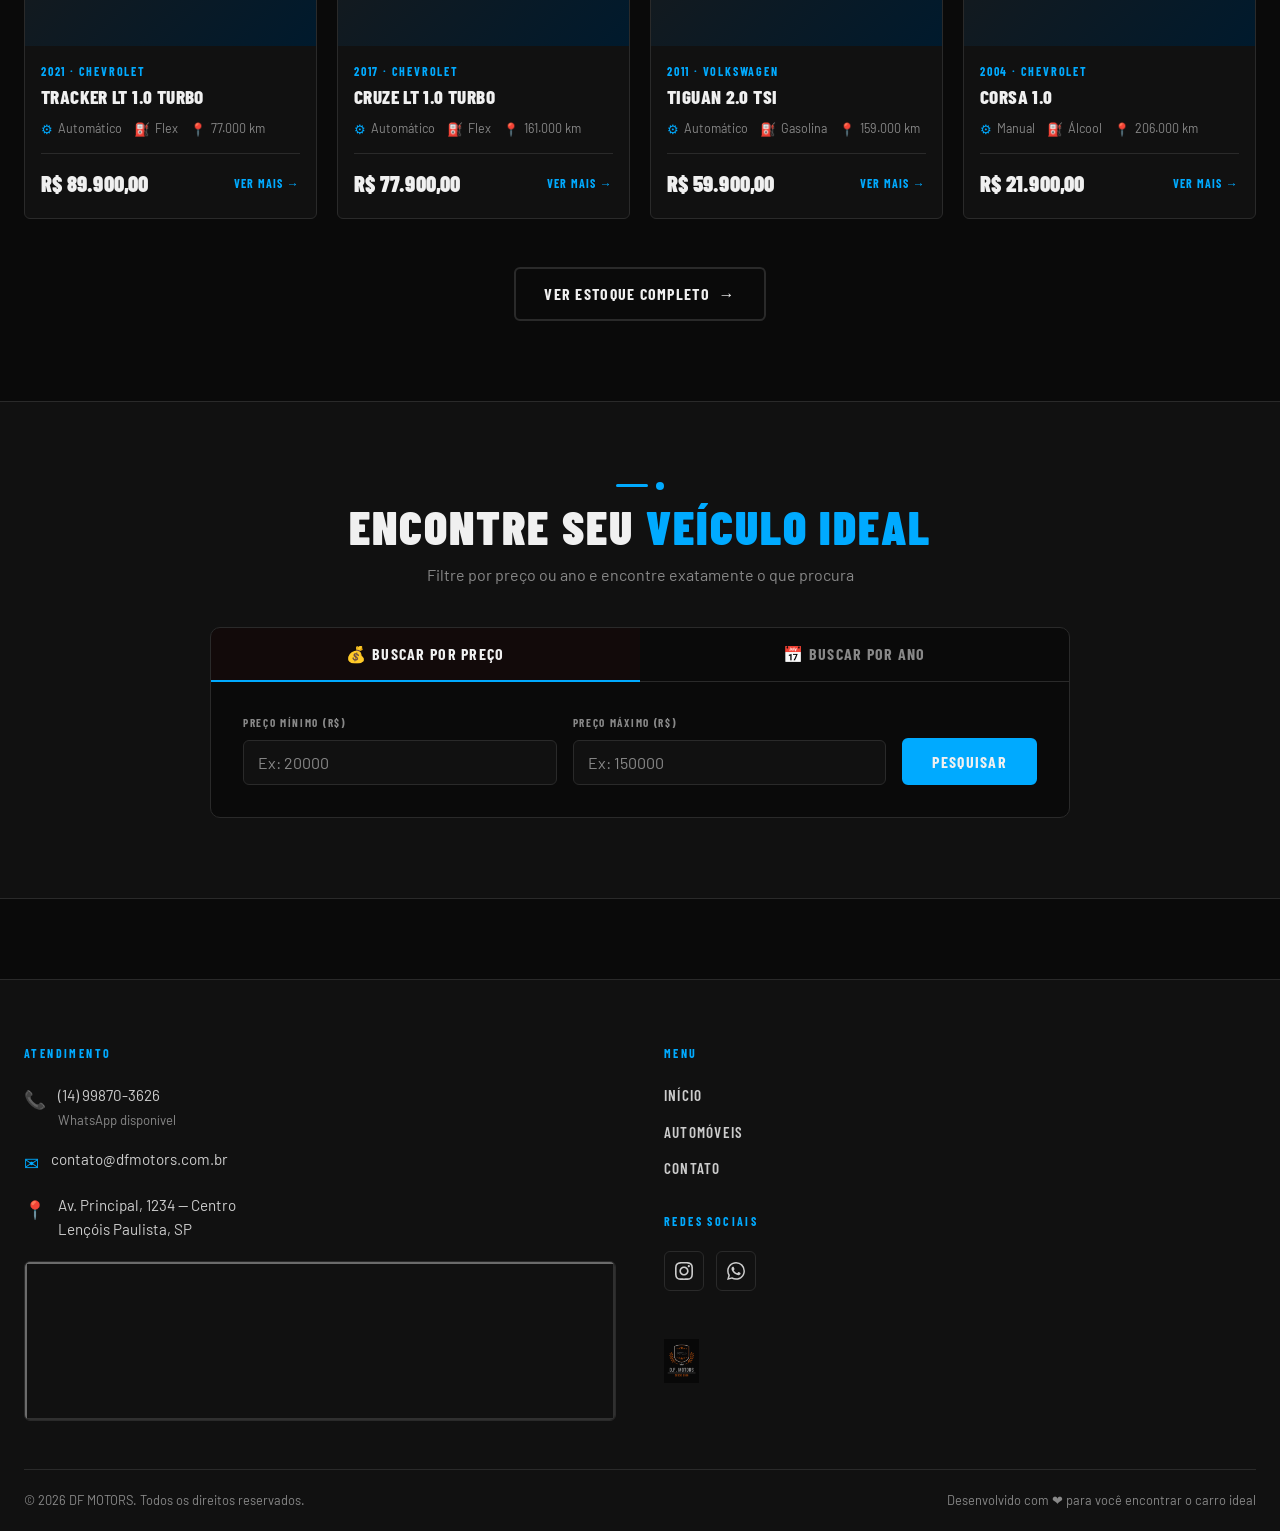
==== commit eb096e1d: "updaet" ====
--- a/index.html
+++ b/index.html
@@ -7,7 +7,7 @@
   <meta name="description" content="DF MOTORS — Os melhores carros e motos seminovos de Lençóis Paulista. Qualidade e confiança em cada negócio.">
   <link rel="stylesheet" href="css/style.css">
   <!-- Favicon placeholder -->
-  <link rel="icon" href="imgs/logo.png" type="image/png">
+  <link rel="icon" href="imgs/logo.jpg" type="image/jpg">
 </head>
 <body>
 
